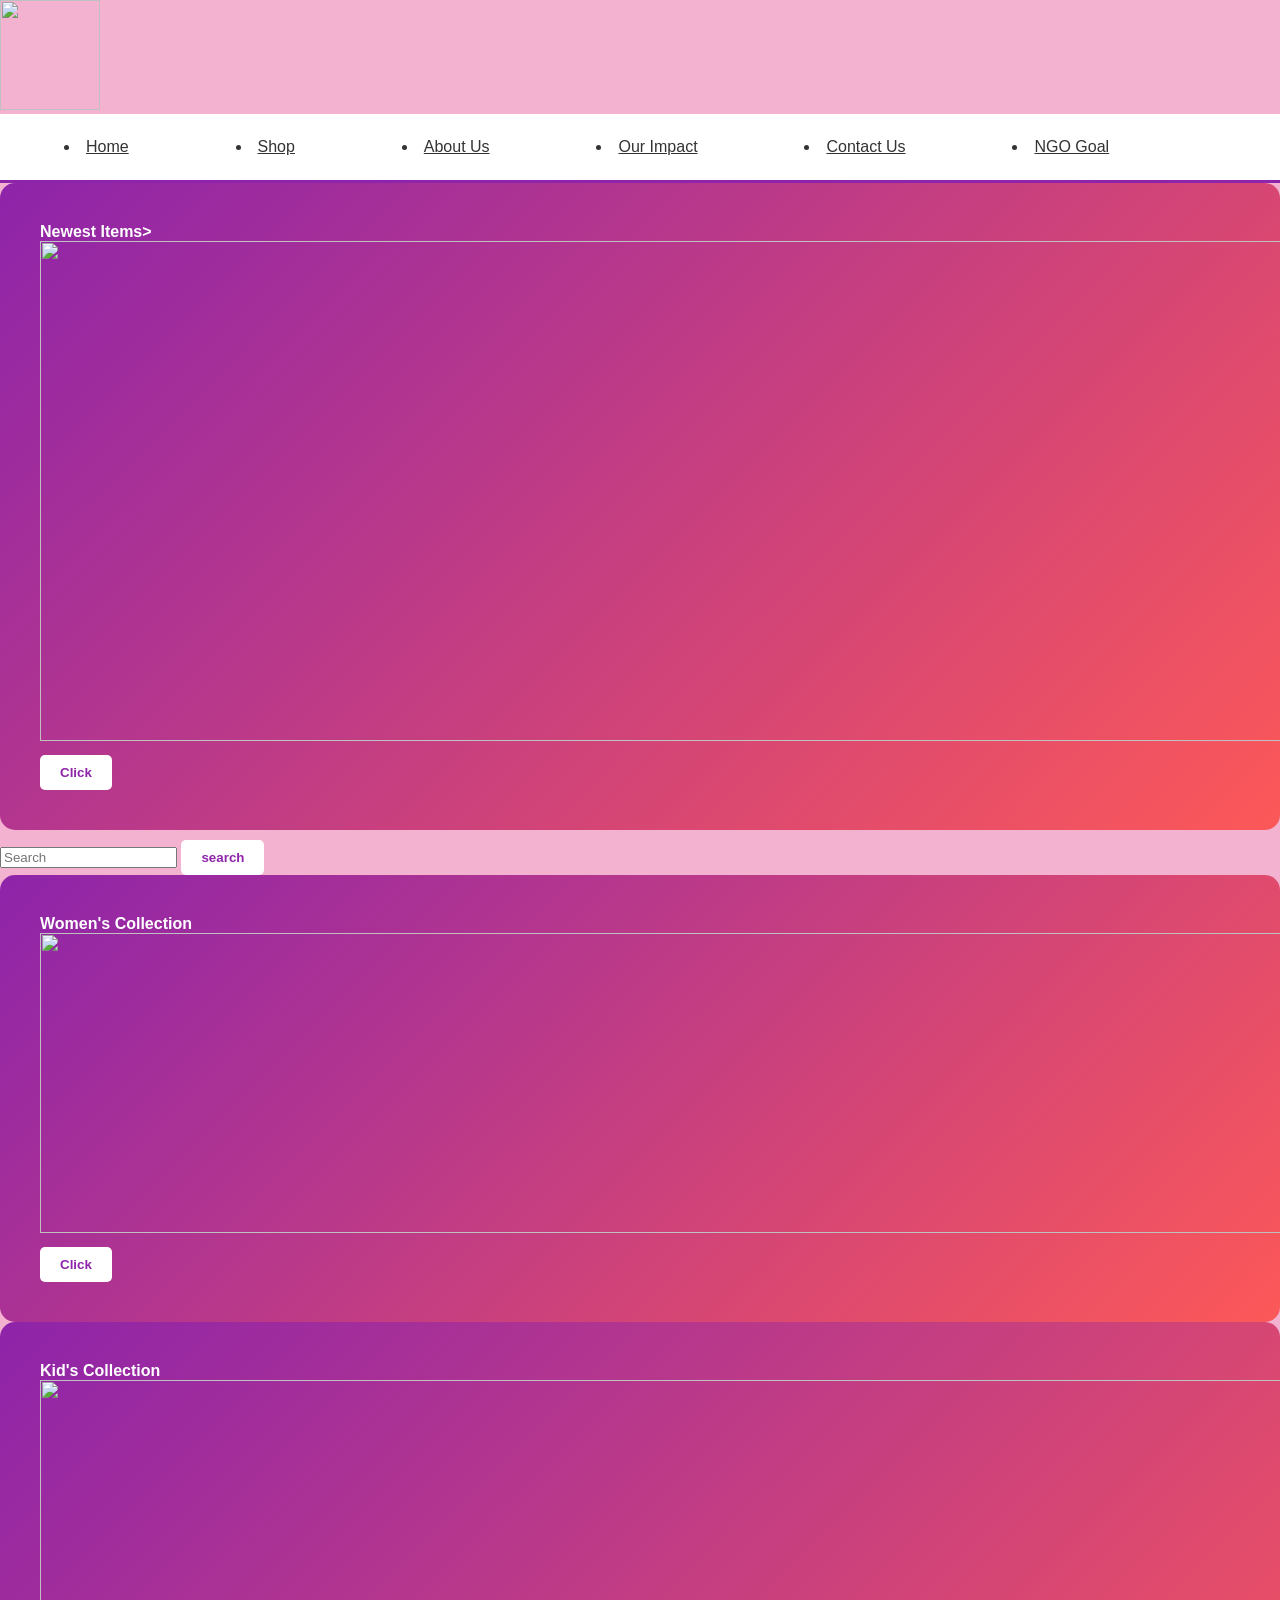
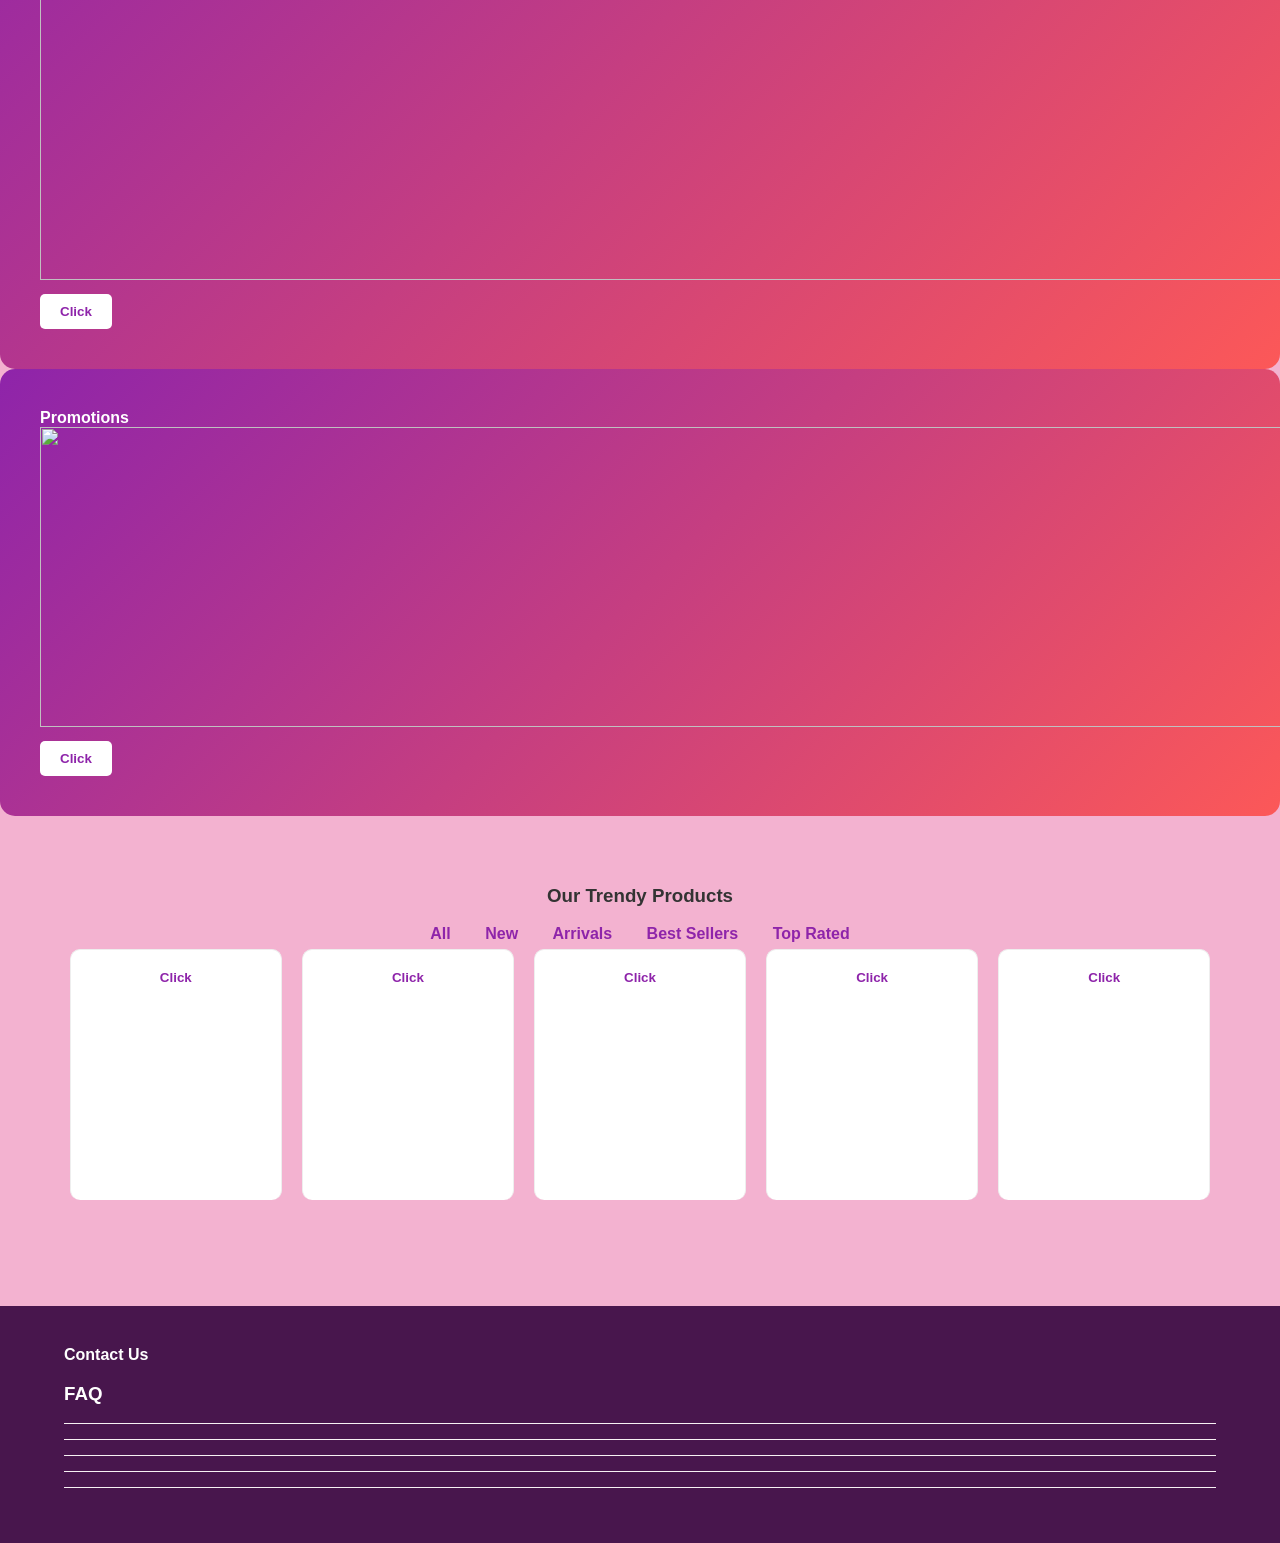
==== index.html @ 66952de3 "Add Moni Cloth Website files" ====
<!DOCTYPE html>
<html lang="en">
<head>
     <meta charset="UTF-8">
     <meta name="viewport" content="width=device-width, initial-scale=1.0">
<title> Home</title>
<link rel="stylesheet" href="style.css">
</head>
<body>
    <header>
        
        <header class="navbar">
            <section class="Logo"><img src="c:\Users\pc\Pictures\Saved Pictures\Moni snap.PNG" width="100" height="110"></section>
            <nav>
              <li><a href="index.html">Home</a></li>  
              <li><a href="Shop.html">Shop</a></li>
              <li><a href="About Us.html">About Us</a></li>
              <li><a href="Our impact.html">Our Impact</a></li>
              <li><a href="Contact Us.html">Contact Us</a></li>
              <li><a href="NGO-Goal.html">NGO Goal</a> </li>
                <section class="nav-right">
                </section>
            </nav>
        </header>
    </header>

    <section class="hero-section"></section>
    <section class="placeholder-box
    main-hero"><b>Newest Items><img src="c:\Users\pc\Pictures\Saved Pictures\ni.PNG" width="1250" height="500">
<button>Click</button></section>

<section class="search-Conatiner".>
    <input type="text"
    placeholder="Search">
    <button>search</button>
</section>

<section class="Collections"></section>
<section class="placeholder-box"><b> Women's Collection <img src="c:\Users\pc\Pictures\Saved Pictures\ws.PNG" width="1250" height="300">
    <button>Click</button>
</section>
<section class="placeholder-box"><b> Kid's Collection <img src="c:\Users\pc\Pictures\Saved Pictures\ai.PNG" width="1250" height="500">
    <button>Click</button>
</section>
<section class="placeholder-box"><b> Promotions<img src="c:\Users\pc\Pictures\Saved Pictures\pr.PNG" width="1250" height="300">
    <button>Click</button>
</section>

<section class="products-section"> 
    <h3>Our Trendy Products</h3>
    <section class="filter-tabs">
        <span> All</span>
        <span>New</span>
        <span>Arrivals</span>
        <span>Best Sellers</span>
        <span>Top Rated</span>
    </section>
    <section class="product-grid">
        <section class="product-card">
             <button>Click</button>
        </section>
        <section class="product-card">
            <button>Click</button>
        </section>
        <section class="product-card">
            <button>Click</button>
        </section>
        <section class="product-card">
            <button>Click</button>
        </section>
        <section class="product-card">
            <button>Click</button>
        </section>
    </section>
</section>
<footer class="footer">
    <section class="Contact Us">Contact Us</section>
    <H3>FAQ</H3>
    <section class="faq-line"></section>
    <section class="faq-line"></section>
    <section class="faq-line"></section>
    <section class="faq-line"></section>
    <section class="faq-line"></section>
</footer>
</body>
</html>
---- style.css ----
:root{
--primary: #8e24aa;
--secondary: #fc5858;
--background-light: #f3b2d0;
--white: #ffffff;
--text: #333;
}
Body {
    font-family: 'Inter', sans-serif;
    background-color: var(--background-light);
    color: var(--text);
    margin: 0;
}
nav {
display: flex;
justify-content: space-between;
align-items: center;
padding: 1.5rem 5%;
background: var(--white);
border-bottom: 3px solid var(--primary);
}
nav a{
    text-decoration: 900;
    color: var(--text);
    margin-left: 500;
    transition: color 0.3;
}
nav a:hover {
    color: var(--primary);
}
.placeholder-box {
background: linear-gradient( 135deg, var(--primary), var(--secondary));
color: white;
padding: 40px;
border-radius: 15px;
display: flex;
flex-direction: center;
min-height: 200px;
}
.search-container {
    display: flex;
    justify-content: center;
    margin: 30px 0;
}
.seacrh-container button {
    padding: 12px;
    border: 2px solid var(--primary);
}
.search-containerinput {
    width: 300px;
    border-radius: 25px 0 0 25px;
    outline: none;
}
.search-container button {
    background: var(--primary);
    color: var(--white);
    border-left: none;
    border-radius: 0 25px 25px 0;
    cursor: pointer;
}
.collections, .product-grid {
    display: grid;
    gap: 20px;
    padding: 0.5%;
}
.collections {
    grid-template-columns: repeat(auto-fill, minmax(200px, 1fr));
}
.product-grid {
    grid-template-columns: repeat(auto-fill, minmax(200px, 1fr));
}
.product-card {
    height:250px;
    background: var(--white);
    border:1px solid #eee;
    border-bottom: 14px xolid var(--seconadry);
    border-radius: 10px;
}
.products-section {
    padding: 50px 5%;
    text-align: center;
}
.filter-tabs span {
    margin:0 15px;
    cursor:pointer;
    font-weight:bold;
    color: var(--primary);
}
button {
    margin-top:10px;
    padding:10px 20px;
    background:var(--white);
    color:var(--primary);
    border:none;
    border-radius:5px;
    font-weight:bold;
    cursor:pointer;
}
button:hover {
    transform: scale(1.05);
}
footer {
    background: #48164d;
    color:var(--white);
    padding: 40px 5%;
    margin-top: 50px;
}
.faq-line {
height: 1px;
background:rgba(252, 247, 248, 0.973);
margin: 15px 0;
}
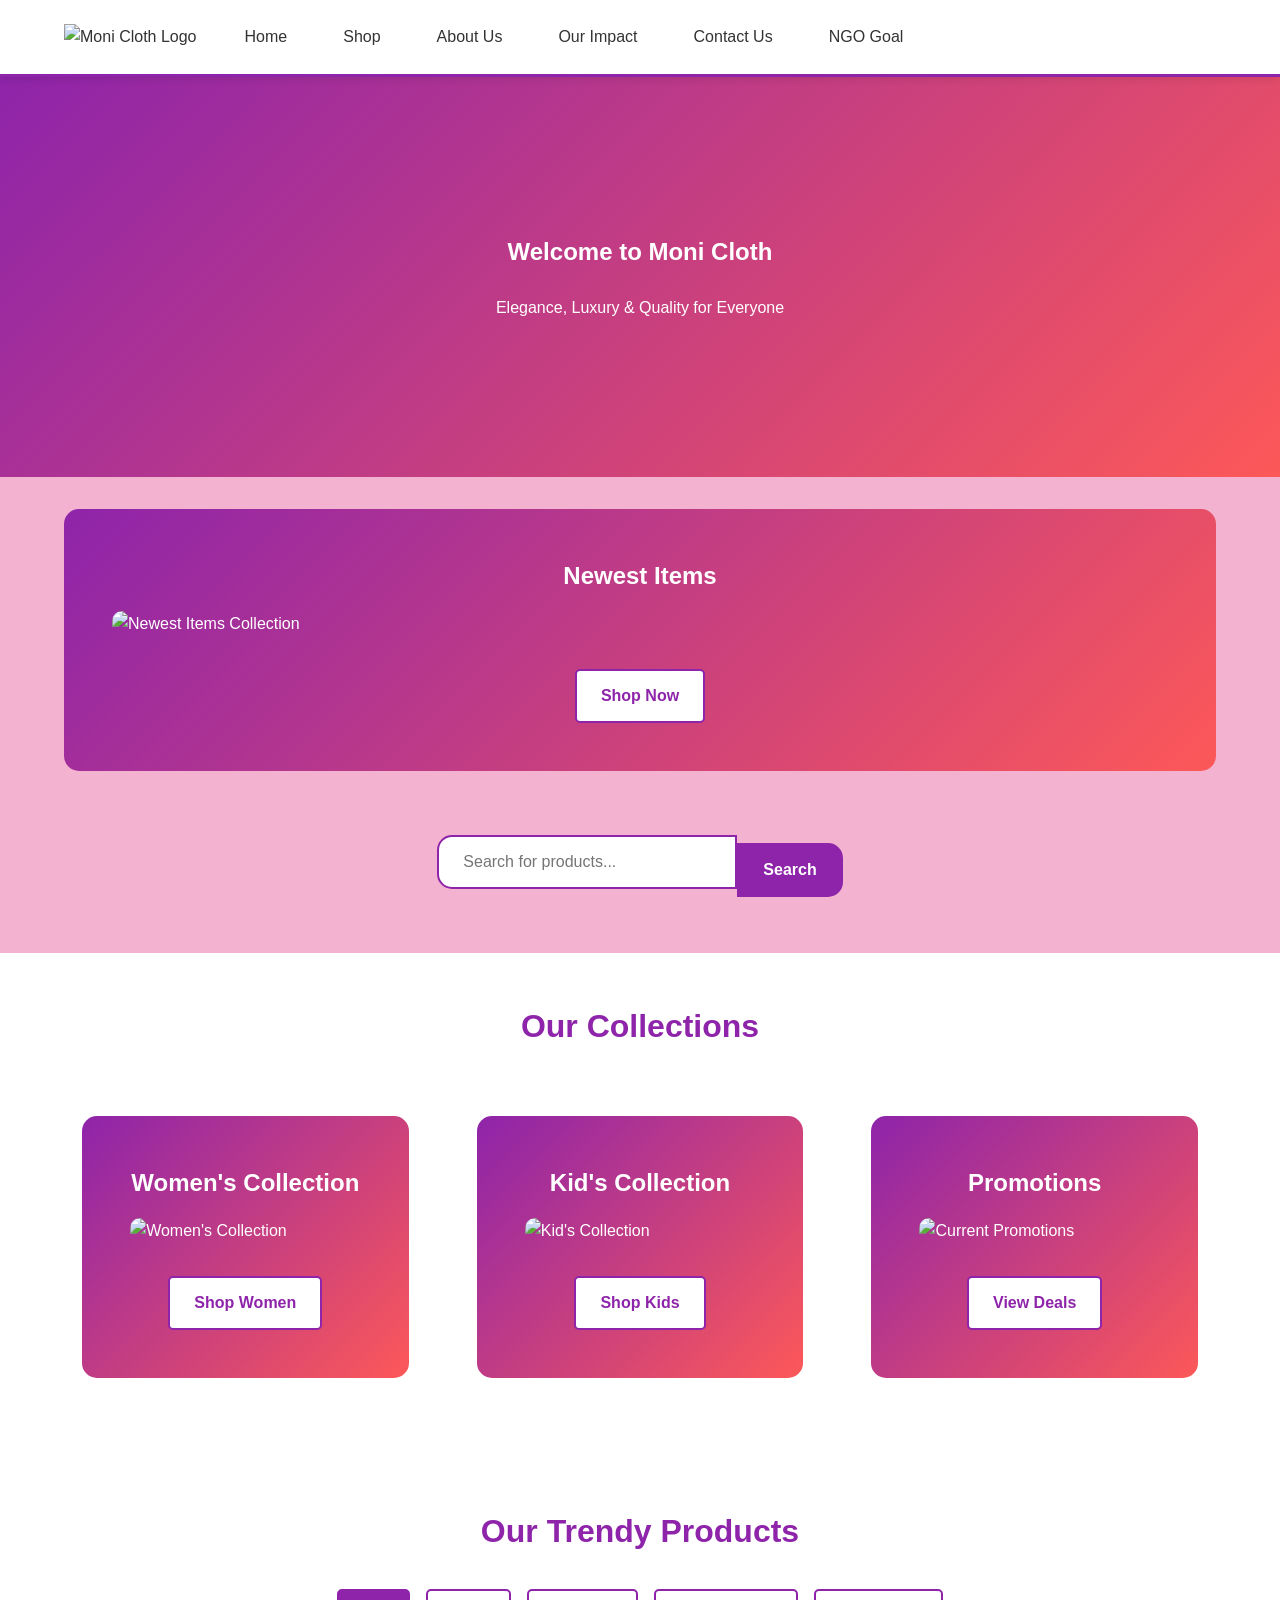
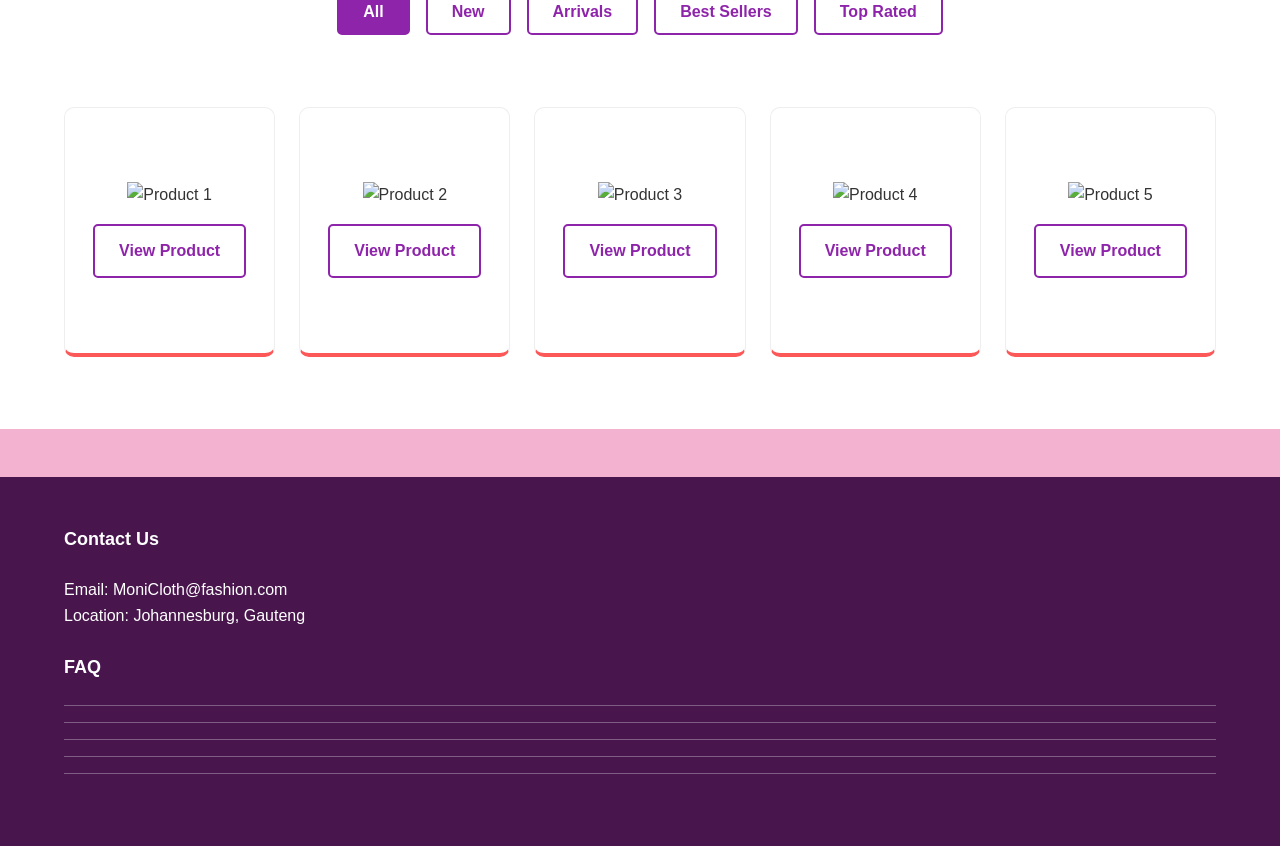
==== commit de36a935: "Flatten project structure" ====
--- a/index.html
+++ b/index.html
@@ -1,86 +1,124 @@
 <!DOCTYPE html>
 <html lang="en">
 <head>
-     <meta charset="UTF-8">
-     <meta name="viewport" content="width=device-width, initial-scale=1.0">
-<title> Home</title>
-<link rel="stylesheet" href="style.css">
+  <meta charset="UTF-8">
+  <meta name="viewport" content="width=device-width, initial-scale=1.0">
+  <title>Moni Cloth - Home</title>
+  <link rel="stylesheet" href="style.css">
 </head>
 <body>
-    <header>
-        
-        <header class="navbar">
-            <section class="Logo"><img src="c:\Users\pc\Pictures\Saved Pictures\Moni snap.PNG" width="100" height="110"></section>
-            <nav>
-              <li><a href="index.html">Home</a></li>  
-              <li><a href="Shop.html">Shop</a></li>
-              <li><a href="About Us.html">About Us</a></li>
-              <li><a href="Our impact.html">Our Impact</a></li>
-              <li><a href="Contact Us.html">Contact Us</a></li>
-              <li><a href="NGO-Goal.html">NGO Goal</a> </li>
-                <section class="nav-right">
-                </section>
-            </nav>
-        </header>
-    </header>
+  <!-- ========== HEADER & NAVIGATION ========== -->
+  <header>
+    <div class="navbar">
+      <div class="logo">
+        <img src="Moni snap.png" alt="Moni Cloth Logo">
+      </div>
+      <nav>
+        <li><a href="index.html">Home</a></li>
+        <li><a href="Shop.html">Shop</a></li>
+        <li><a href="About us.html">About Us</a></li>
+        <li><a href="Our impact.html">Our Impact</a></li>
+        <li><a href="Contact Us.html">Contact Us</a></li>
+        <li><a href="NGO-Goal.html">NGO Goal</a></li>
+      </nav>
+      <div class="nav-right"></div>
+    </div>
+  </header>
 
-    <section class="hero-section"></section>
-    <section class="placeholder-box
-    main-hero"><b>Newest Items><img src="c:\Users\pc\Pictures\Saved Pictures\ni.PNG" width="1250" height="500">
-<button>Click</button></section>
+  <!-- ========== HERO SECTION ========== -->
+  <section class="hero-section">
+    <div class="main-hero">
+      <h1>Welcome to Moni Cloth</h1>
+      <p>Elegance, Luxury & Quality for Everyone</p>
+    </div>
+  </section>
 
-<section class="search-Conatiner".>
-    <input type="text"
-    placeholder="Search">
-    <button>search</button>
-</section>
+  <!-- ========== NEWEST ITEMS ========== -->
+  <section class="placeholder-box">
+    <b>Newest Items</b>
+    <img src="New items.png" alt="Newest Items Collection" width="100%" height="auto">
+    <button>Shop Now</button>
+  </section>
 
-<section class="Collections"></section>
-<section class="placeholder-box"><b> Women's Collection <img src="c:\Users\pc\Pictures\Saved Pictures\ws.PNG" width="1250" height="300">
-    <button>Click</button>
-</section>
-<section class="placeholder-box"><b> Kid's Collection <img src="c:\Users\pc\Pictures\Saved Pictures\ai.PNG" width="1250" height="500">
-    <button>Click</button>
-</section>
-<section class="placeholder-box"><b> Promotions<img src="c:\Users\pc\Pictures\Saved Pictures\pr.PNG" width="1250" height="300">
-    <button>Click</button>
-</section>
+  <!-- ========== SEARCH CONTAINER ========== -->
+  <section class="search-container">
+    <input type="text" placeholder="Search for products...">
+    <button type="button">Search</button>
+  </section>
 
-<section class="products-section"> 
+  <!-- ========== COLLECTIONS ========== -->
+  <section class="collections-section">
+    <h2>Our Collections</h2>
+    <div class="collections">
+      <section class="placeholder-box">
+        <b>Women's Collection</b>
+        <img src="Women's-section.png" alt="Women's Collection" width="100%" height="auto">
+        <button>Shop Women</button>
+      </section>
+      <section class="placeholder-box">
+        <b>Kid's Collection</b>
+        <img src="Kid's section.png" alt="Kid's Collection" width="100%" height="auto">
+        <button>Shop Kids</button>
+      </section>
+      <section class="placeholder-box">
+        <b>Promotions</b>
+        <img src="Promotion.png" alt="Current Promotions" width="100%" height="auto">
+        <button>View Deals</button>
+      </section>
+    </div>
+  </section>
+
+  <!-- ========== PRODUCTS SECTION ========== -->
+  <section class="products-section">
     <h3>Our Trendy Products</h3>
     <section class="filter-tabs">
-        <span> All</span>
-        <span>New</span>
-        <span>Arrivals</span>
-        <span>Best Sellers</span>
-        <span>Top Rated</span>
+      <span class="active">All</span>
+      <span>New</span>
+      <span>Arrivals</span>
+      <span>Best Sellers</span>
+      <span>Top Rated</span>
     </section>
     <section class="product-grid">
-        <section class="product-card">
-             <button>Click</button>
-        </section>
-        <section class="product-card">
-            <button>Click</button>
-        </section>
-        <section class="product-card">
-            <button>Click</button>
-        </section>
-        <section class="product-card">
-            <button>Click</button>
-        </section>
-        <section class="product-card">
-            <button>Click</button>
-        </section>
+      <section class="product-card">
+        <img src="images/product-1.png" alt="Product 1">
+        <button>View Product</button>
+      </section>
+      <section class="product-card">
+        <img src="images/product-2.png" alt="Product 2">
+        <button>View Product</button>
+      </section>
+      <section class="product-card">
+        <img src="images/product-3.png" alt="Product 3">
+        <button>View Product</button>
+      </section>
+      <section class="product-card">
+        <img src="images/product-4.png" alt="Product 4">
+        <button>View Product</button>
+      </section>
+      <section class="product-card">
+        <img src="images/product-5.png" alt="Product 5">
+        <button>View Product</button>
+      </section>
     </section>
-</section>
-<footer class="footer">
-    <section class="Contact Us">Contact Us</section>
-    <H3>FAQ</H3>
-    <section class="faq-line"></section>
-    <section class="faq-line"></section>
-    <section class="faq-line"></section>
-    <section class="faq-line"></section>
-    <section class="faq-line"></section>
-</footer>
+  </section>
+
+  <!-- ========== FOOTER ========== -->
+  <footer>
+    <section>
+      <h3>Contact Us</h3>
+      <p>Email: MoniCloth@fashion.com</p>
+      <p>Location: Johannesburg, Gauteng</p>
+    </section>
+    <section>
+      <h3>FAQ</h3>
+      <div class="faq-line"></div>
+      <div class="faq-line"></div>
+      <div class="faq-line"></div>
+      <div class="faq-line"></div>
+      <div class="faq-line"></div>
+    </section>
+  </footer>
+
+  <script src="JavaScript.js"></script>
 </body>
 </html>
--- a/style.css
+++ b/style.css
@@ -1,113 +1,843 @@
-:root{
---primary: #8e24aa;
---secondary: #fc5858;
---background-light: #f3b2d0;
---white: #ffffff;
---text: #333;
-}
-Body {
-    font-family: 'Inter', sans-serif;
-    background-color: var(--background-light);
-    color: var(--text);
-    margin: 0;
-}
+/* ==========================================
+   MONI CLOTH - CSS STYLESHEET
+   Part 2: CSS Styling & Responsive Design
+   ========================================== */
+
+/* ==========================================
+   1. CSS RESET & ROOT VARIABLES
+   ========================================== */
+
+* {
+  margin: 0;
+  padding: 0;
+  box-sizing: border-box;
+}
+
+:root {
+  --primary: #8e24aa;
+  --secondary: #fc5858;
+  --background-light: #f3b2d0;
+  --white: #ffffff;
+  --text: #333333;
+  --text-light: #666666;
+  --border: #eeeeee;
+  --footer-bg: #48164d;
+  
+  /* Typography Scale */
+  --font-size-xs: 0.75rem;
+  --font-size-sm: 0.875rem;
+  --font-size-base: 1rem;
+  --font-size-lg: 1.125rem;
+  --font-size-xl: 1.5rem;
+  --font-size-2xl: 2rem;
+  --font-size-3xl: 2.5rem;
+  
+  /* Spacing Scale */
+  --spacing-xs: 0.25rem;
+  --spacing-sm: 0.5rem;
+  --spacing-md: 1rem;
+  --spacing-lg: 1.5rem;
+  --spacing-xl: 2rem;
+  --spacing-2xl: 3rem;
+  
+  /* Border Radius */
+  --border-radius-sm: 5px;
+  --border-radius-md: 10px;
+  --border-radius-lg: 15px;
+  
+  /* Transitions */
+  --transition-fast: 0.2s ease;
+  --transition-base: 0.3s ease;
+  --transition-slow: 0.5s ease;
+}
+
+/* ==========================================
+   2. BASE STYLES
+   ========================================== */
+
+html {
+  scroll-behavior: smooth;
+}
+
+body {
+  font-family: 'Inter', 'Segoe UI', Tahoma, Geneva, Verdana, sans-serif;
+  background-color: var(--background-light);
+  color: var(--text);
+  line-height: 1.6;
+  font-size: var(--font-size-base);
+}
+
+/* ==========================================
+   3. HEADER & NAVIGATION
+   ========================================== */
+
+header {
+  width: 100%;
+  background-color: var(--white);
+  box-shadow: 0 2px 8px rgba(0, 0, 0, 0.1);
+  position: sticky;
+  top: 0;
+  z-index: 100;
+}
+
+.navbar {
+  display: flex;
+  justify-content: space-between;
+  align-items: center;
+  padding: var(--spacing-lg) 5%;
+  background-color: var(--white);
+  border-bottom: 3px solid var(--primary);
+}
+
+.logo {
+  flex-shrink: 0;
+}
+
+.logo img {
+  width: 100px;
+  height: 110px;
+  object-fit: contain;
+}
+
 nav {
-display: flex;
-justify-content: space-between;
-align-items: center;
-padding: 1.5rem 5%;
-background: var(--white);
-border-bottom: 3px solid var(--primary);
-}
-nav a{
-    text-decoration: 900;
-    color: var(--text);
-    margin-left: 500;
-    transition: color 0.3;
-}
-nav a:hover {
-    color: var(--primary);
-}
+  display: flex;
+  justify-content: flex-start;
+  align-items: center;
+  gap: var(--spacing-lg);
+  flex: 1;
+  margin-left: var(--spacing-xl);
+  list-style: none;
+}
+
+nav li {
+  list-style: none;
+}
+
+nav a {
+  text-decoration: none;
+  color: var(--text);
+  font-weight: 500;
+  font-size: var(--font-size-base);
+  transition: color var(--transition-base);
+  padding: var(--spacing-sm) var(--spacing-md);
+  border-radius: var(--border-radius-sm);
+}
+
+nav a:hover,
+nav a:focus {
+  color: var(--primary);
+  background-color: rgba(142, 36, 170, 0.05);
+  outline: none;
+}
+
+.nav-right {
+  margin-left: auto;
+}
+
+/* ==========================================
+   4. HERO SECTION
+   ========================================== */
+
+.hero-section {
+  width: 100%;
+  min-height: 400px;
+  background: linear-gradient(135deg, var(--primary), var(--secondary));
+  display: flex;
+  align-items: center;
+  justify-content: center;
+  color: var(--white);
+  text-align: center;
+  padding: var(--spacing-2xl) 5%;
+}
+
+.main-hero {
+  display: flex;
+  flex-direction: column;
+  align-items: center;
+  gap: var(--spacing-lg);
+  width: 100%;
+}
+
 .placeholder-box {
-background: linear-gradient( 135deg, var(--primary), var(--secondary));
-color: white;
-padding: 40px;
-border-radius: 15px;
-display: flex;
-flex-direction: center;
-min-height: 200px;
-}
+  background: linear-gradient(135deg, var(--primary), var(--secondary));
+  color: var(--white);
+  padding: var(--spacing-2xl);
+  border-radius: var(--border-radius-lg);
+  display: flex;
+  flex-direction: column;
+  align-items: center;
+  gap: var(--spacing-md);
+  margin: var(--spacing-xl) 5%;
+  min-height: 200px;
+  justify-content: center;
+}
+
+.placeholder-box img {
+  max-width: 100%;
+  height: auto;
+  border-radius: var(--border-radius-md);
+}
+
+.placeholder-box b {
+  font-size: var(--font-size-xl);
+  font-weight: 600;
+}
+
+/* ==========================================
+   5. SEARCH CONTAINER
+   ========================================== */
+
 .search-container {
-    display: flex;
-    justify-content: center;
-    margin: 30px 0;
-}
-.seacrh-container button {
-    padding: 12px;
-    border: 2px solid var(--primary);
-}
-.search-containerinput {
-    width: 300px;
-    border-radius: 25px 0 0 25px;
-    outline: none;
-}
+  display: flex;
+  justify-content: center;
+  align-items: center;
+  gap: 0;
+  margin: var(--spacing-xl) 5%;
+  padding: var(--spacing-lg) 5%;
+}
+
+.search-container input {
+  width: 300px;
+  padding: var(--spacing-md) var(--spacing-lg);
+  border: 2px solid var(--primary);
+  border-radius: var(--border-radius-lg) 0 0 var(--border-radius-lg);
+  font-size: var(--font-size-base);
+  outline: none;
+  transition: border-color var(--transition-base);
+}
+
+.search-container input:focus {
+  border-color: var(--secondary);
+  box-shadow: 0 0 0 3px rgba(252, 88, 88, 0.1);
+}
+
 .search-container button {
-    background: var(--primary);
-    color: var(--white);
-    border-left: none;
-    border-radius: 0 25px 25px 0;
-    cursor: pointer;
-}
-.collections, .product-grid {
-    display: grid;
-    gap: 20px;
-    padding: 0.5%;
-}
+  padding: var(--spacing-md) var(--spacing-lg);
+  background-color: var(--primary);
+  color: var(--white);
+  border: 2px solid var(--primary);
+  border-radius: 0 var(--border-radius-lg) var(--border-radius-lg) 0;
+  font-weight: 600;
+  cursor: pointer;
+  transition: all var(--transition-base);
+}
+
+.search-container button:hover,
+.search-container button:focus {
+  background-color: var(--secondary);
+  border-color: var(--secondary);
+  outline: none;
+}
+
+/* ==========================================
+   6. COLLECTIONS SECTION
+   ========================================== */
+
+.collections-section {
+  padding: var(--spacing-2xl) 5%;
+  background-color: var(--white);
+}
+
+.collections-section h2 {
+  text-align: center;
+  font-size: var(--font-size-2xl);
+  margin-bottom: var(--spacing-xl);
+  color: var(--primary);
+}
+
 .collections {
-    grid-template-columns: repeat(auto-fill, minmax(200px, 1fr));
-}
+  display: grid;
+  grid-template-columns: repeat(auto-fit, minmax(300px, 1fr));
+  gap: var(--spacing-xl);
+}
+
+/* ==========================================
+   7. PRODUCTS SECTION
+   ========================================== */
+
+.products-section {
+  padding: var(--spacing-2xl) 5%;
+  text-align: center;
+  background-color: var(--white);
+}
+
+.products-section h3 {
+  font-size: var(--font-size-2xl);
+  color: var(--primary);
+  margin-bottom: var(--spacing-xl);
+}
+
+.filter-tabs {
+  display: flex;
+  justify-content: center;
+  align-items: center;
+  gap: var(--spacing-md);
+  margin-bottom: var(--spacing-2xl);
+  flex-wrap: wrap;
+}
+
+.filter-tabs span {
+  padding: var(--spacing-sm) var(--spacing-lg);
+  cursor: pointer;
+  font-weight: 600;
+  color: var(--primary);
+  border: 2px solid var(--primary);
+  border-radius: var(--border-radius-sm);
+  transition: all var(--transition-base);
+  background-color: transparent;
+}
+
+.filter-tabs span:hover,
+.filter-tabs span.active {
+  background-color: var(--primary);
+  color: var(--white);
+}
+
 .product-grid {
-    grid-template-columns: repeat(auto-fill, minmax(200px, 1fr));
-}
+  display: grid;
+  grid-template-columns: repeat(auto-fill, minmax(200px, 1fr));
+  gap: var(--spacing-lg);
+  padding: var(--spacing-lg) 0;
+}
+
 .product-card {
-    height:250px;
-    background: var(--white);
-    border:1px solid #eee;
-    border-bottom: 14px xolid var(--seconadry);
-    border-radius: 10px;
-}
-.products-section {
-    padding: 50px 5%;
+  height: 250px;
+  background-color: var(--white);
+  border: 1px solid var(--border);
+  border-bottom: 4px solid var(--secondary);
+  border-radius: var(--border-radius-md);
+  display: flex;
+  flex-direction: column;
+  align-items: center;
+  justify-content: center;
+  transition: all var(--transition-base);
+  cursor: pointer;
+}
+
+.product-card:hover {
+  box-shadow: 0 8px 16px rgba(0, 0, 0, 0.1);
+  transform: translateY(-4px);
+  border-bottom-color: var(--primary);
+}
+
+/* ==========================================
+   8. BUTTONS
+   ========================================== */
+
+button {
+  margin-top: var(--spacing-md);
+  padding: var(--spacing-md) var(--spacing-lg);
+  background-color: var(--white);
+  color: var(--primary);
+  border: 2px solid var(--primary);
+  border-radius: var(--border-radius-sm);
+  font-weight: 600;
+  font-size: var(--font-size-base);
+  cursor: pointer;
+  transition: all var(--transition-base);
+}
+
+button:hover,
+button:focus {
+  background-color: var(--primary);
+  color: var(--white);
+  transform: scale(1.05);
+  outline: none;
+}
+
+button:active {
+  transform: scale(0.98);
+}
+
+.btn-primary {
+  background-color: var(--primary);
+  color: var(--white);
+  border: 2px solid var(--primary);
+}
+
+.btn-primary:hover,
+.btn-primary:focus {
+  background-color: var(--secondary);
+  border-color: var(--secondary);
+}
+
+.shop-btn {
+  background-color: var(--secondary);
+  color: var(--white);
+  border: 2px solid var(--secondary);
+  width: 100%;
+  margin-top: var(--spacing-lg);
+}
+
+.shop-btn:hover,
+.shop-btn:focus {
+  background-color: var(--primary);
+  border-color: var(--primary);
+}
+
+/* ==========================================
+   9. FORM STYLES
+   ========================================== */
+
+.form-section {
+  background-color: var(--white);
+  padding: var(--spacing-2xl);
+  border-radius: var(--border-radius-lg);
+  max-width: 500px;
+  margin: var(--spacing-2xl) auto;
+}
+
+.form-section h1 {
+  font-size: var(--font-size-2xl);
+  color: var(--primary);
+  margin-bottom: var(--spacing-lg);
+}
+
+.form-section form {
+  display: flex;
+  flex-direction: column;
+  gap: var(--spacing-md);
+}
+
+.form-section input,
+.form-section textarea {
+  padding: var(--spacing-md);
+  border: 2px solid var(--border);
+  border-radius: var(--border-radius-sm);
+  font-family: inherit;
+  font-size: var(--font-size-base);
+  transition: border-color var(--transition-base);
+}
+
+.form-section input:focus,
+.form-section textarea:focus {
+  outline: none;
+  border-color: var(--primary);
+  box-shadow: 0 0 0 3px rgba(142, 36, 170, 0.1);
+}
+
+.form-section textarea {
+  min-height: 120px;
+  resize: vertical;
+}
+
+.form-section button {
+  width: 100%;
+}
+
+.info-sidebar {
+  margin-top: var(--spacing-2xl);
+  padding-top: var(--spacing-2xl);
+  border-top: 2px solid var(--border);
+}
+
+.info-group {
+  margin-bottom: var(--spacing-lg);
+  text-align: left;
+}
+
+.info-group h3 {
+  font-size: var(--font-size-lg);
+  color: var(--primary);
+  margin-bottom: var(--spacing-sm);
+}
+
+.info-group p {
+  color: var(--text-light);
+  font-size: var(--font-size-base);
+}
+
+/* ==========================================
+   10. FOOTER
+   ========================================== */
+
+footer {
+  background-color: var(--footer-bg);
+  color: var(--white);
+  padding: var(--spacing-2xl) 5%;
+  margin-top: var(--spacing-2xl);
+}
+
+footer h3 {
+  font-size: var(--font-size-lg);
+  margin-bottom: var(--spacing-lg);
+}
+
+footer section {
+  margin-bottom: var(--spacing-lg);
+}
+
+.faq-line {
+  height: 1px;
+  background-color: rgba(255, 255, 255, 0.3);
+  margin: var(--spacing-md) 0;
+}
+
+/* ==========================================
+   11. HERO CONTENT (ABOUT PAGE)
+   ========================================== */
+
+.hero-content {
+  text-align: center;
+  padding: var(--spacing-2xl) 5%;
+  background-color: var(--white);
+}
+
+.hero-content h1 {
+  font-size: var(--font-size-3xl);
+  color: var(--primary);
+  margin-bottom: var(--spacing-lg);
+}
+
+.hero-content h4 {
+  font-size: var(--font-size-xl);
+  color: var(--secondary);
+  margin: var(--spacing-lg) 0;
+  text-decoration: underline;
+}
+
+.hero-content p {
+  font-size: var(--font-size-base);
+  color: var(--text-light);
+  line-height: 1.8;
+  max-width: 800px;
+  margin: var(--spacing-lg) auto;
+}
+
+/* ==========================================
+   12. IMPACT SECTION
+   ========================================== */
+
+.container {
+  padding: var(--spacing-2xl) 5%;
+  background-color: var(--white);
+}
+
+.container h2 {
+  text-align: center;
+  font-size: var(--font-size-2xl);
+  color: var(--primary);
+  margin-bottom: var(--spacing-2xl);
+  line-height: 1.6;
+}
+
+.impact-grid {
+  display: grid;
+  grid-template-columns: repeat(auto-fit, minmax(250px, 1fr));
+  gap: var(--spacing-xl);
+  margin-top: var(--spacing-2xl);
+}
+
+.stat-card {
+  background-color: var(--white);
+  border: 2px solid var(--border);
+  border-radius: var(--border-radius-md);
+  padding: var(--spacing-xl);
+  text-align: center;
+  transition: all var(--transition-base);
+}
+
+.stat-card:hover {
+  box-shadow: 0 8px 16px rgba(0, 0, 0, 0.1);
+  transform: translateY(-4px);
+  border-color: var(--primary);
+}
+
+.stat-card .icon {
+  margin-bottom: var(--spacing-lg);
+}
+
+.stat-card .icon img {
+  width: 100px;
+  height: 100px;
+  object-fit: contain;
+}
+
+.stat-card p {
+  color: var(--text-light);
+  font-size: var(--font-size-base);
+  line-height: 1.8;
+}
+
+/* ==========================================
+   13. RESPONSIVE DESIGN - TABLET
+   ========================================== */
+
+@media (max-width: 768px) {
+  :root {
+    --font-size-base: 0.95rem;
+    --font-size-xl: 1.25rem;
+    --font-size-2xl: 1.75rem;
+    --spacing-lg: 1.25rem;
+    --spacing-xl: 1.5rem;
+  }
+
+  .navbar {
+    flex-wrap: wrap;
+    padding: var(--spacing-md) 3%;
+    gap: var(--spacing-md);
+  }
+
+  .logo img {
+    width: 80px;
+    height: 88px;
+  }
+
+  nav {
+    margin-left: var(--spacing-md);
+    gap: var(--spacing-md);
+    flex-basis: 100%;
+    order: 3;
+  }
+
+  nav a {
+    font-size: var(--font-size-sm);
+    padding: var(--spacing-sm) var(--spacing-md);
+  }
+
+  .placeholder-box {
+    margin: var(--spacing-lg) 3%;
+    padding: var(--spacing-xl);
+  }
+
+  .placeholder-box img {
+    max-width: 100%;
+    height: auto;
+  }
+
+  .search-container {
+    flex-direction: column;
+    margin: var(--spacing-lg) 3%;
+    gap: var(--spacing-md);
+  }
+
+  .search-container input {
+    width: 100%;
+    border-radius: var(--border-radius-lg);
+  }
+
+  .search-container button {
+    width: 100%;
+    border-radius: var(--border-radius-lg);
+  }
+
+  .product-grid {
+    grid-template-columns: repeat(auto-fill, minmax(150px, 1fr));
+    gap: var(--spacing-md);
+  }
+
+  .product-card {
+    height: 200px;
+  }
+
+  .filter-tabs {
+    gap: var(--spacing-sm);
+  }
+
+  .filter-tabs span {
+    padding: var(--spacing-sm) var(--spacing-md);
+    font-size: var(--font-size-sm);
+  }
+
+  .impact-grid {
+    grid-template-columns: 1fr;
+  }
+
+  .form-section {
+    margin: var(--spacing-lg) 3%;
+    padding: var(--spacing-xl);
+  }
+
+  .hero-content h1 {
+    font-size: var(--font-size-2xl);
+  }
+
+  .hero-content p {
+    max-width: 100%;
+  }
+}
+
+/* ==========================================
+   14. RESPONSIVE DESIGN - MOBILE
+   ========================================== */
+
+@media (max-width: 480px) {
+  :root {
+    --font-size-base: 0.9rem;
+    --font-size-lg: 1rem;
+    --font-size-xl: 1.125rem;
+    --font-size-2xl: 1.5rem;
+    --spacing-md: 0.75rem;
+    --spacing-lg: 1rem;
+    --spacing-xl: 1.25rem;
+  }
+
+  .navbar {
+    padding: var(--spacing-md) 2%;
+    flex-direction: column;
+    gap: var(--spacing-sm);
+  }
+
+  .logo {
+    width: 100%;
     text-align: center;
-}
-.filter-tabs span {
-    margin:0 15px;
-    cursor:pointer;
-    font-weight:bold;
-    color: var(--primary);
-}
-button {
-    margin-top:10px;
-    padding:10px 20px;
-    background:var(--white);
-    color:var(--primary);
-    border:none;
-    border-radius:5px;
-    font-weight:bold;
-    cursor:pointer;
-}
-button:hover {
-    transform: scale(1.05);
-}
-footer {
-    background: #48164d;
-    color:var(--white);
-    padding: 40px 5%;
-    margin-top: 50px;
-}
-.faq-line {
-height: 1px;
-background:rgba(252, 247, 248, 0.973);
-margin: 15px 0;
-}
-
+  }
+
+  .logo img {
+    width: 70px;
+    height: 77px;
+  }
+
+  nav {
+    flex-direction: column;
+    width: 100%;
+    margin-left: 0;
+    gap: var(--spacing-sm);
+    order: 3;
+  }
+
+  nav a {
+    display: block;
+    text-align: center;
+    font-size: var(--font-size-sm);
+    padding: var(--spacing-sm);
+  }
+
+  .placeholder-box {
+    margin: var(--spacing-md) 2%;
+    padding: var(--spacing-lg);
+    min-height: 150px;
+  }
+
+  .placeholder-box b {
+    font-size: var(--font-size-lg);
+  }
+
+  .placeholder-box img {
+    max-width: 100%;
+    height: auto;
+  }
+
+  .hero-section {
+    min-height: 250px;
+    padding: var(--spacing-lg) 2%;
+  }
+
+  .search-container {
+    margin: var(--spacing-md) 2%;
+    padding: var(--spacing-md) 2%;
+  }
+
+  .search-container input {
+    width: 100%;
+    padding: var(--spacing-sm) var(--spacing-md);
+    border-radius: var(--border-radius-lg);
+  }
+
+  .search-container button {
+    width: 100%;
+    padding: var(--spacing-sm) var(--spacing-md);
+    border-radius: var(--border-radius-lg);
+  }
+
+  .products-section,
+  .collections-section,
+  .container {
+    padding: var(--spacing-lg) 2%;
+  }
+
+  .products-section h3,
+  .container h2 {
+    font-size: var(--font-size-xl);
+  }
+
+  .product-grid {
+    grid-template-columns: repeat(auto-fill, minmax(120px, 1fr));
+    gap: var(--spacing-sm);
+  }
+
+  .product-card {
+    height: 150px;
+  }
+
+  .filter-tabs {
+    gap: var(--spacing-xs);
+  }
+
+  .filter-tabs span {
+    padding: var(--spacing-xs) var(--spacing-sm);
+    font-size: var(--font-size-xs);
+  }
+
+  .form-section {
+    margin: var(--spacing-md) 2%;
+    padding: var(--spacing-lg);
+  }
+
+  .form-section h1 {
+    font-size: var(--font-size-xl);
+  }
+
+  .hero-content h1 {
+    font-size: var(--font-size-xl);
+  }
+
+  .hero-content h4 {
+    font-size: var(--font-size-base);
+  }
+
+  .hero-content p {
+    font-size: var(--font-size-sm);
+  }
+
+  .impact-grid {
+    grid-template-columns: 1fr;
+  }
+
+  .stat-card {
+    padding: var(--spacing-lg);
+  }
+
+  .stat-card .icon img {
+    width: 80px;
+    height: 80px;
+  }
+
+  footer {
+    padding: var(--spacing-lg) 2%;
+  }
+
+  .container h2 {
+    font-size: var(--font-size-lg);
+    margin-bottom: var(--spacing-lg);
+  }
+}
+
+/* ==========================================
+   15. UTILITY CLASSES
+   ========================================== */
+
+.text-center {
+  text-align: center;
+}
+
+.text-left {
+  text-align: left;
+}
+
+.text-right {
+  text-align: right;
+}
+
+.mt-lg {
+  margin-top: var(--spacing-lg);
+}
+
+.mb-lg {
+  margin-bottom: var(--spacing-lg);
+}
+
+.px-lg {
+  padding-left: var(--spacing-lg);
+  padding-right: var(--spacing-lg);
+}
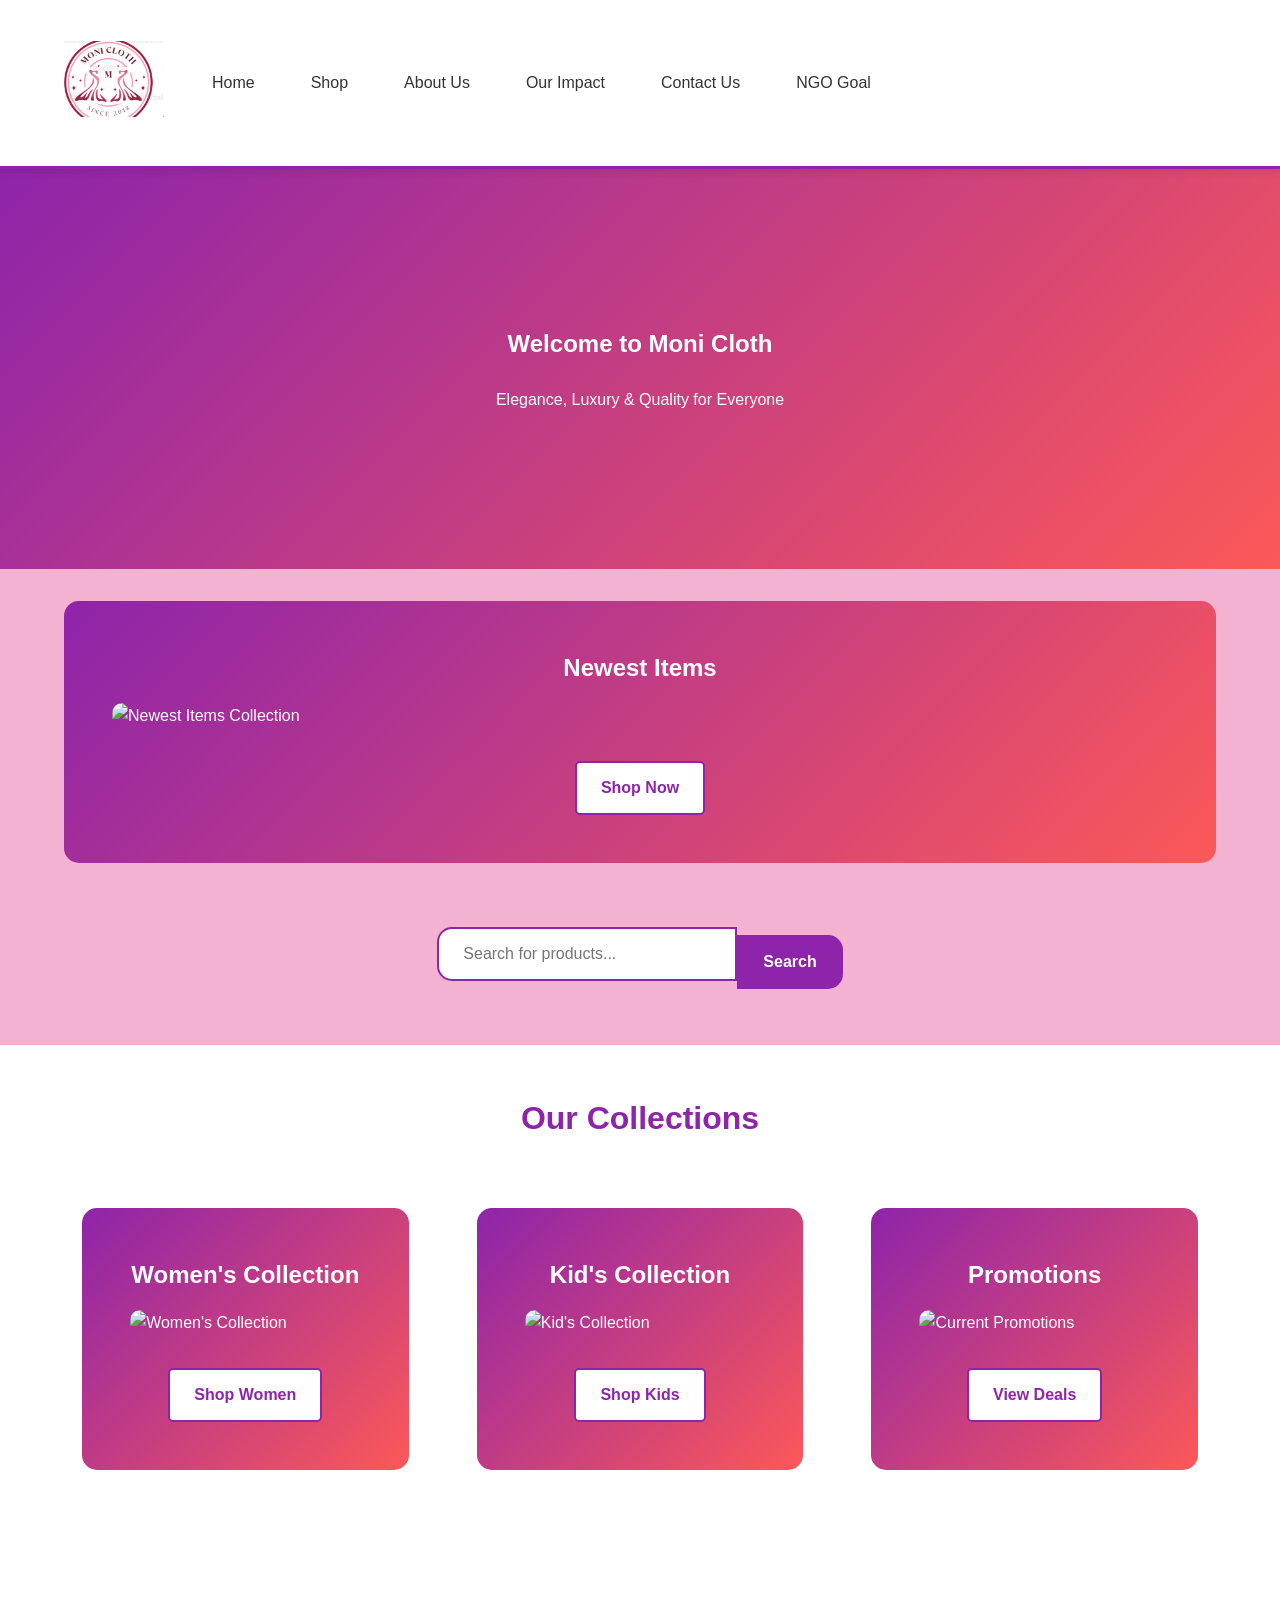
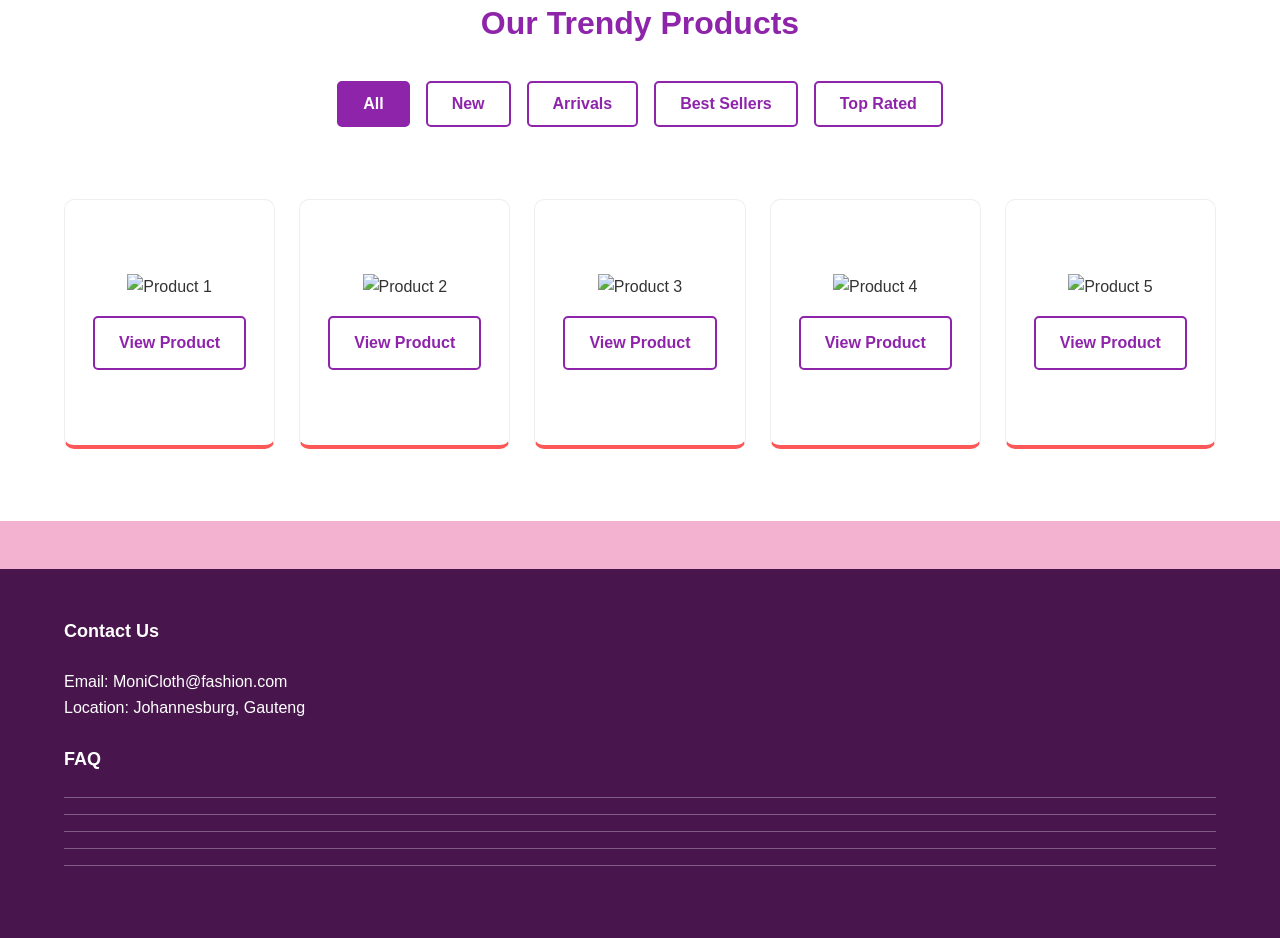
==== commit 5a197bc1: "Update index.html" ====
--- a/index.html
+++ b/index.html
@@ -11,7 +11,7 @@
   <header>
     <div class="navbar">
       <div class="logo">
-        <img src="Moni snap.png" alt="Moni Cloth Logo">
+        <img src="Moni snap.PNG" alt="Moni Cloth Logo">
       </div>
       <nav>
         <li><a href="index.html">Home</a></li>
@@ -121,4 +121,4 @@
 
   <script src="JavaScript.js"></script>
 </body>
-</html>+</html>
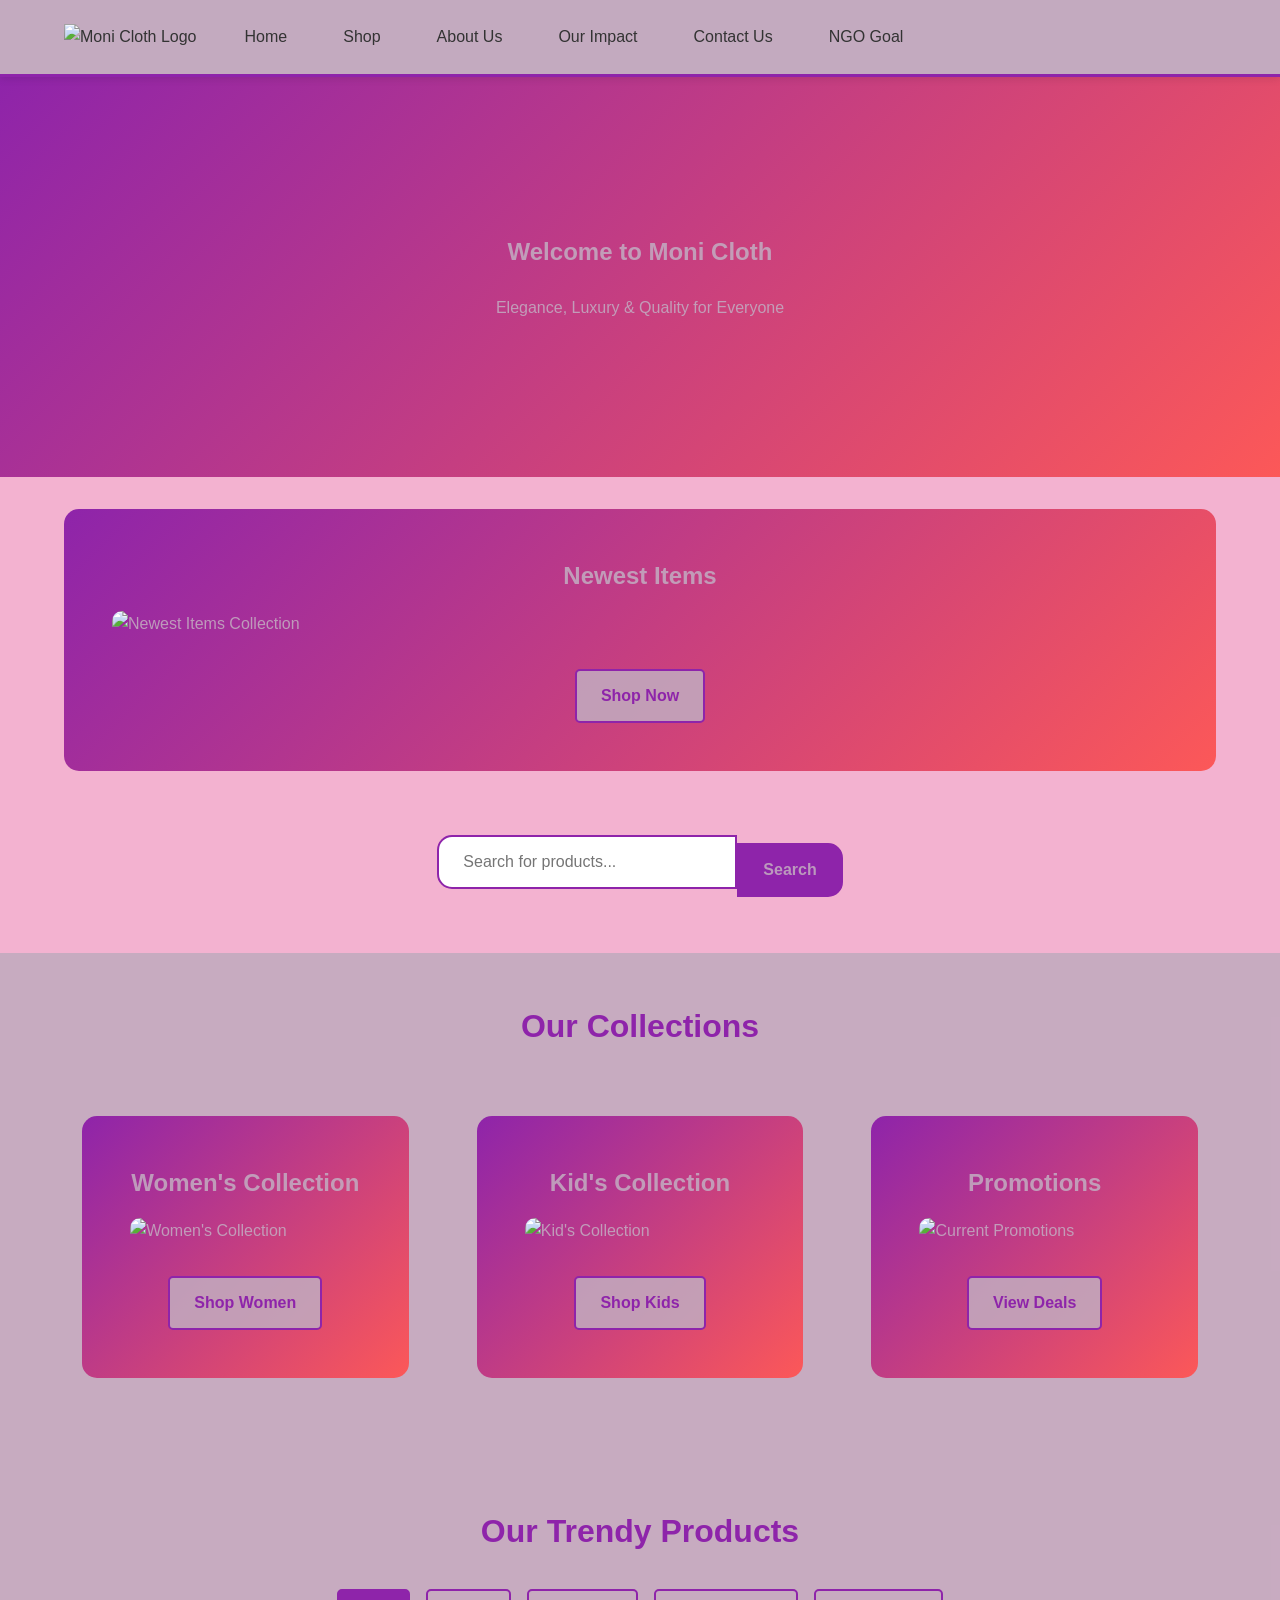
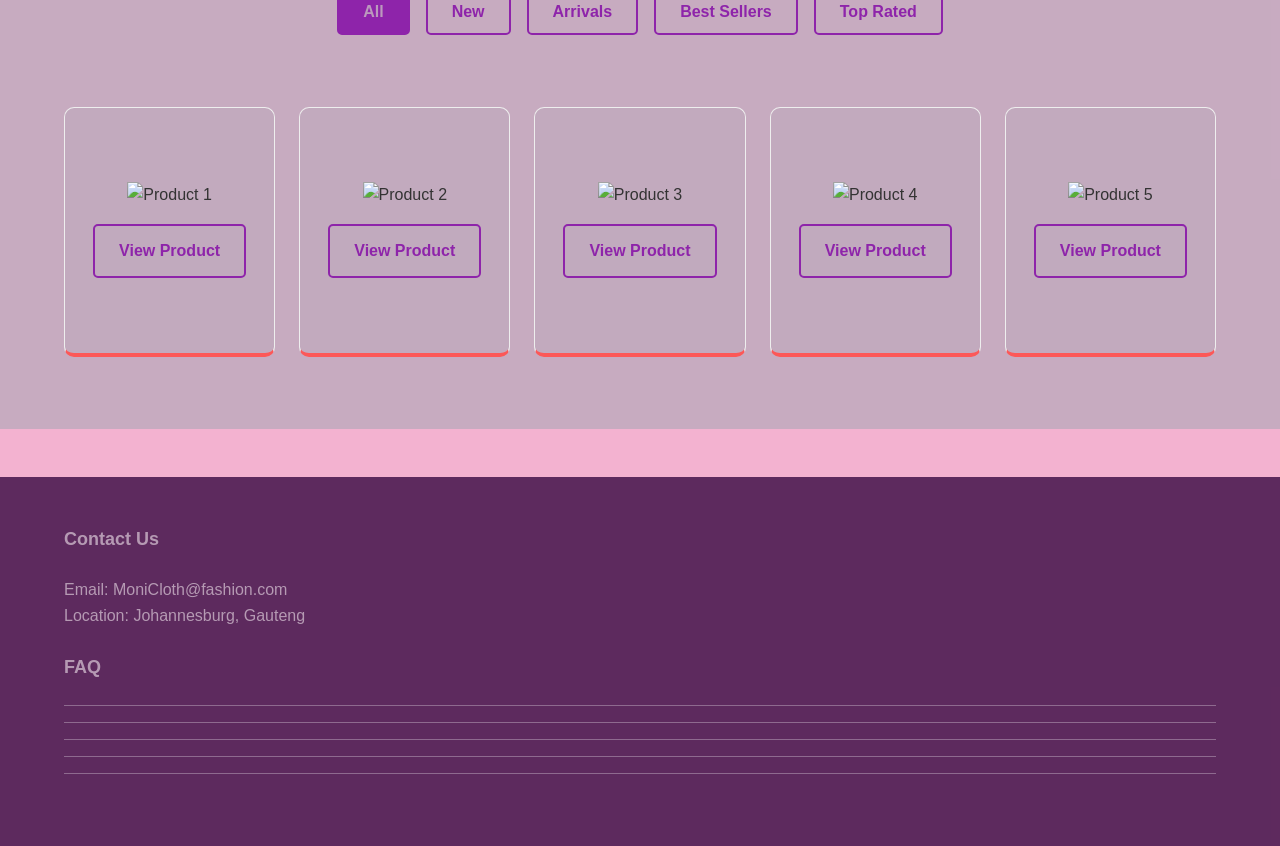
==== commit a5251560: "Add images" ====
--- a/index.html
+++ b/index.html
@@ -11,7 +11,7 @@
   <header>
     <div class="navbar">
       <div class="logo">
-        <img src="Moni snap.PNG" alt="Moni Cloth Logo">
+        <img src="Moni snap.png" alt="Moni Cloth Logo">
       </div>
       <nav>
         <li><a href="index.html">Home</a></li>
@@ -52,7 +52,7 @@
     <div class="collections">
       <section class="placeholder-box">
         <b>Women's Collection</b>
-        <img src="Women's-section.png" alt="Women's Collection" width="100%" height="auto">
+        <img src="Women's section.png" alt="Women's Collection" width="100%" height="auto">
         <button>Shop Women</button>
       </section>
       <section class="placeholder-box">
@@ -121,4 +121,4 @@
 
   <script src="JavaScript.js"></script>
 </body>
-</html>
+</html>
--- a/style.css
+++ b/style.css
@@ -17,11 +17,11 @@
   --primary: #8e24aa;
   --secondary: #fc5858;
   --background-light: #f3b2d0;
-  --white: #ffffff;
+  --white: #c2aabfe0;
   --text: #333333;
   --text-light: #666666;
   --border: #eeeeee;
-  --footer-bg: #48164d;
+  --footer-bg: #48164dde;
   
   /* Typography Scale */
   --font-size-xs: 0.75rem;
@@ -380,7 +380,7 @@
    ========================================== */
 
 .form-section {
-  background-color: var(--white);
+  background-color: rgb(210, 135, 212);
   padding: var(--spacing-2xl);
   border-radius: var(--border-radius-lg);
   max-width: 500px;
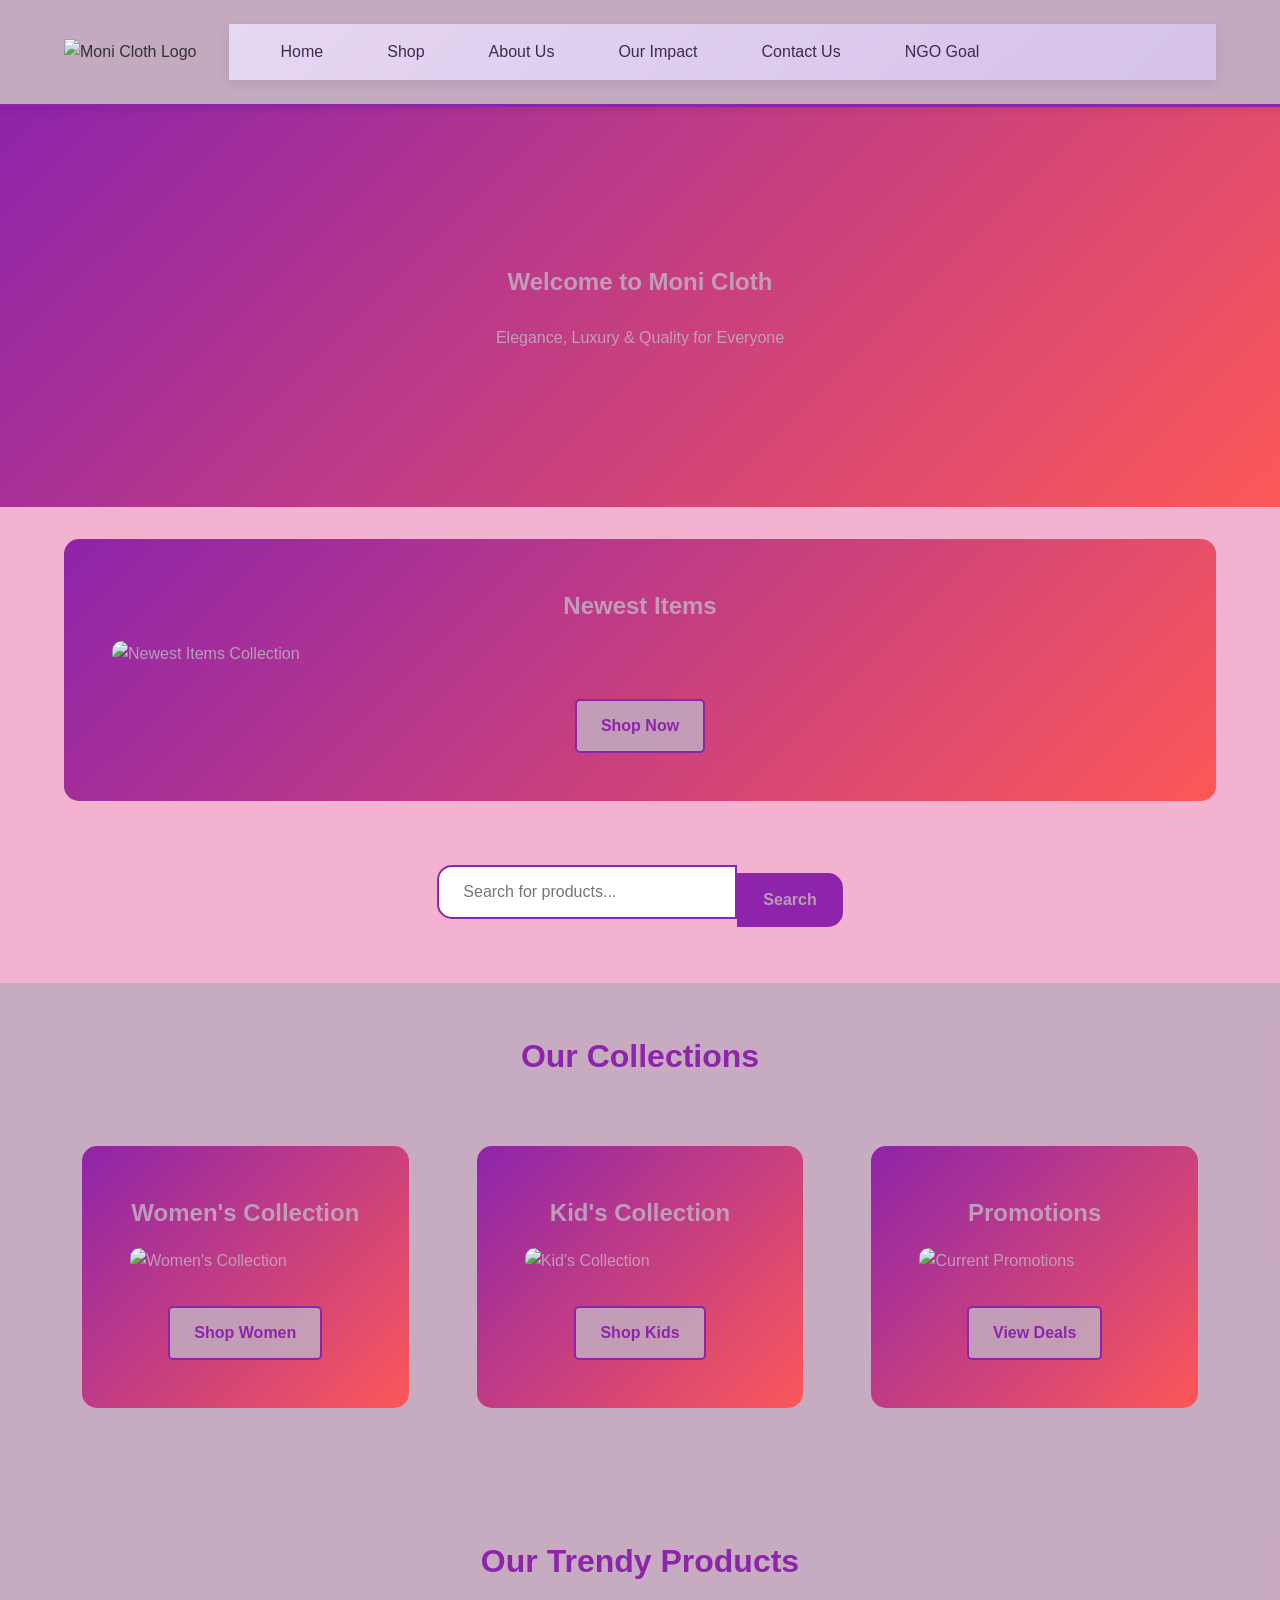
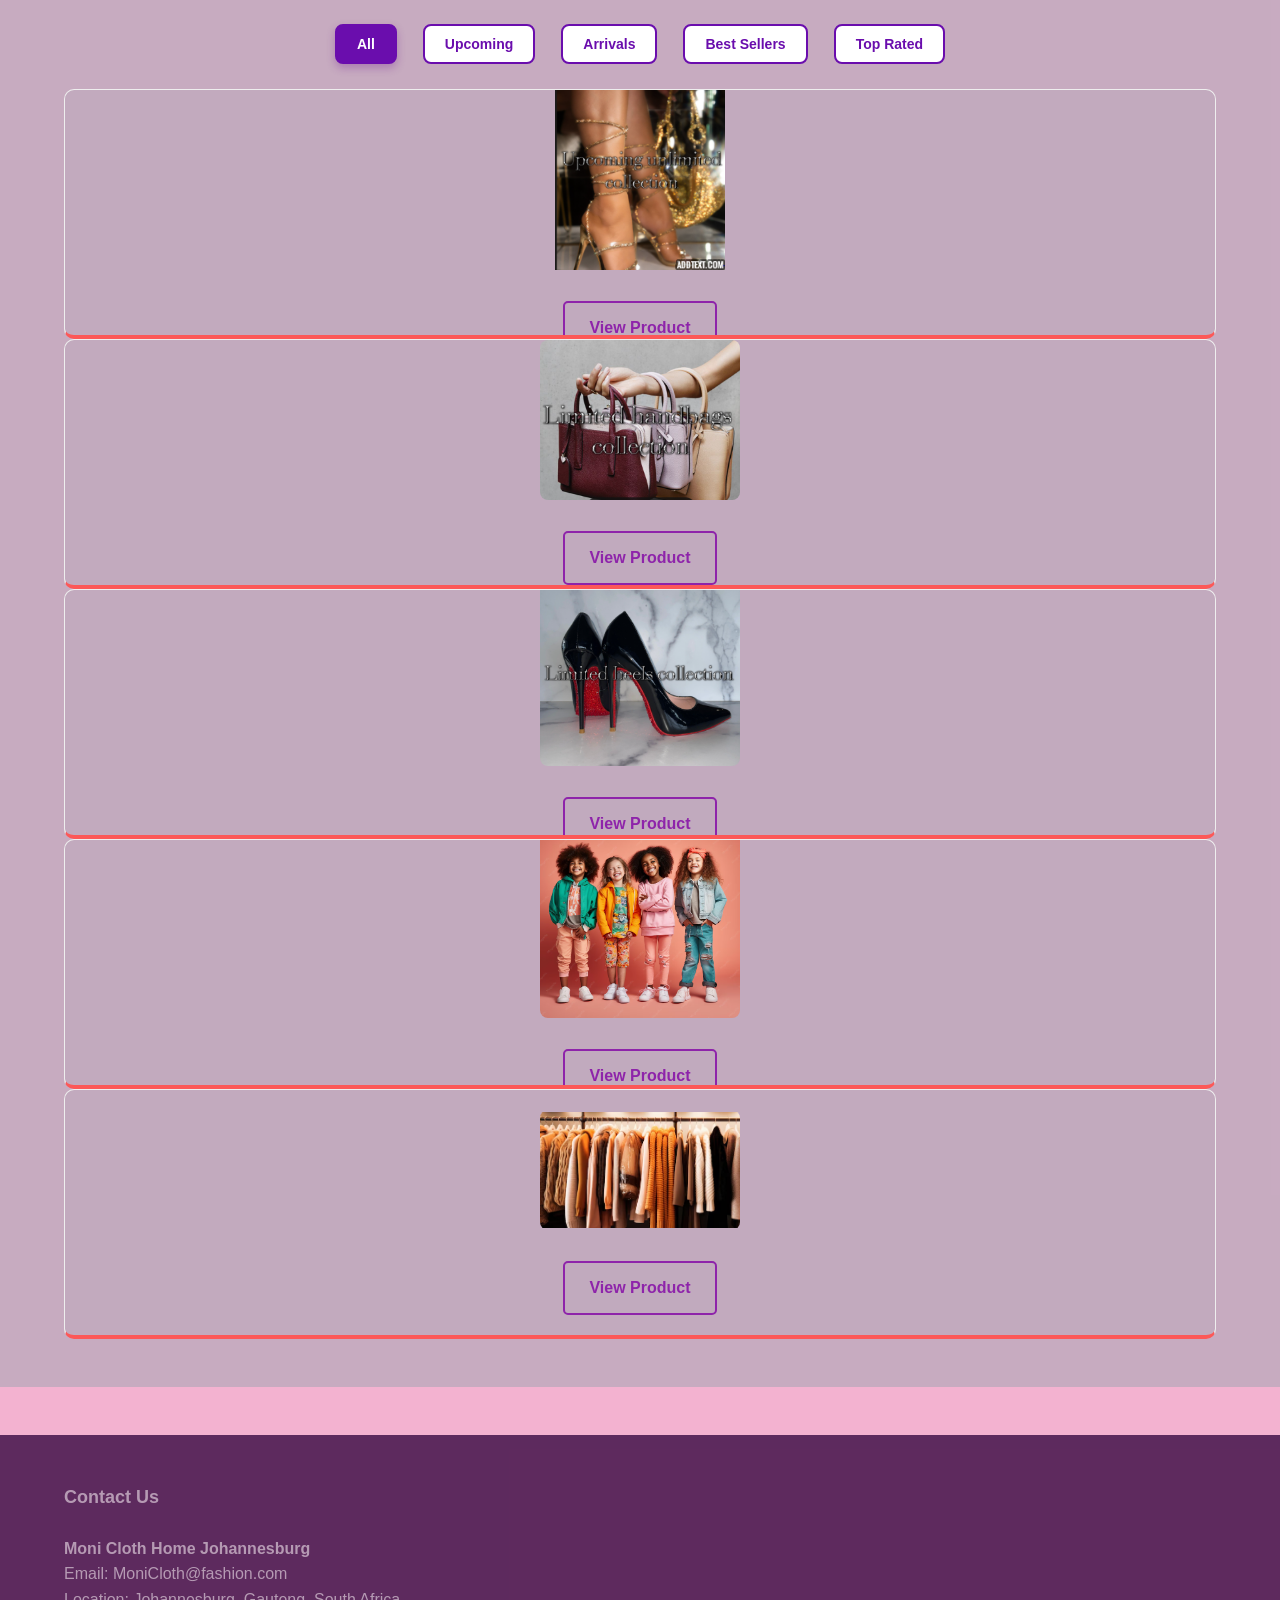
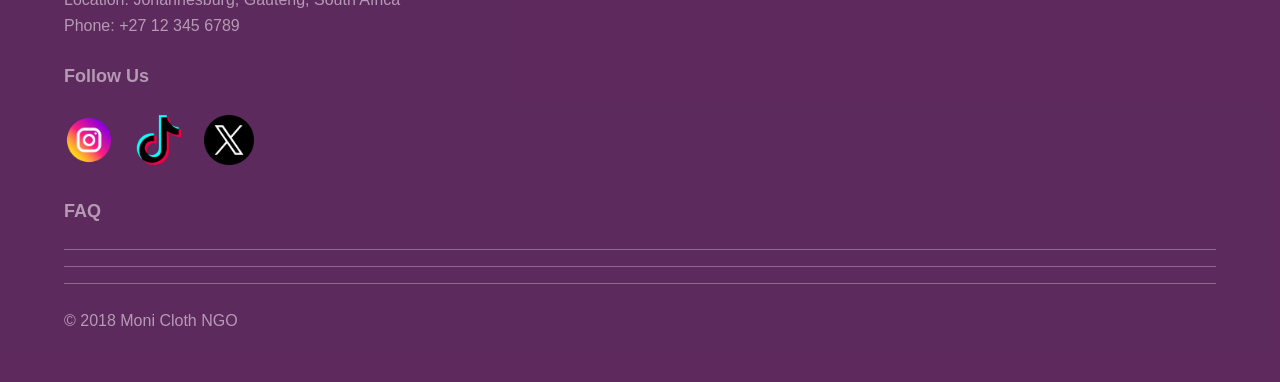
==== commit 7e26f731: "v1.1 SEO update: Added NAP, meta tags, README..." ====
--- a/index.html
+++ b/index.html
@@ -3,7 +3,8 @@
 <head>
   <meta charset="UTF-8">
   <meta name="viewport" content="width=device-width, initial-scale=1.0">
-  <title>Moni Cloth - Home</title>
+  <title>Home| Moni Cloth | Affordable Clothing NGO South Africa</title>
+  <meta name="description" content="Moni Cloth NGO provides affordable clothing for women and children across South Africa. Shop new collections or donate to support our mission since 2018.">
   <link rel="stylesheet" href="style.css">
 </head>
 <body>
@@ -15,11 +16,11 @@
       </div>
       <nav>
         <li><a href="index.html">Home</a></li>
-        <li><a href="Shop.html">Shop</a></li>
-        <li><a href="About us.html">About Us</a></li>
-        <li><a href="Our impact.html">Our Impact</a></li>
-        <li><a href="Contact Us.html">Contact Us</a></li>
-        <li><a href="NGO-Goal.html">NGO Goal</a></li>
+        <li><a href="shop.html">Shop</a></li>
+        <li><a href="about us.html">About Us</a></li>
+        <li><a href="our impact.html">Our Impact</a></li>
+        <li><a href="contact us.html">Contact Us</a></li>
+        <li><a href="ngo-Goal.html">NGO Goal</a></li>
       </nav>
       <div class="nav-right"></div>
     </div>
@@ -42,7 +43,8 @@
 
   <!-- ========== SEARCH CONTAINER ========== -->
   <section class="search-container">
-    <input type="text" placeholder="Search for products...">
+    <input type="text" id="SearchBar" placeholder="Search for products...">
+  
     <button type="button">Search</button>
   </section>
 
@@ -72,53 +74,82 @@
   <section class="products-section">
     <h3>Our Trendy Products</h3>
     <section class="filter-tabs">
-      <span class="active">All</span>
-      <span>New</span>
-      <span>Arrivals</span>
-      <span>Best Sellers</span>
-      <span>Top Rated</span>
+      <button class="filter-btn active" data-filter="all">All</button>
+<button class="filter-btn" data-filter="upcoming">Upcoming</button>
+<button class="filter-btn" data-filter="arrivals">Arrivals</button>
+<button class="filter-btn" data-filter="bestsellers">Best Sellers</button>
+<button class="filter-btn" data-filter="toprated">Top Rated</button>
     </section>
-    <section class="product-grid">
-      <section class="product-card">
-        <img src="images/product-1.png" alt="Product 1">
-        <button>View Product</button>
-      </section>
-      <section class="product-card">
-        <img src="images/product-2.png" alt="Product 2">
-        <button>View Product</button>
-      </section>
-      <section class="product-card">
-        <img src="images/product-3.png" alt="Product 3">
-        <button>View Product</button>
-      </section>
-      <section class="product-card">
-        <img src="images/product-4.png" alt="Product 4">
-        <button>View Product</button>
-      </section>
-      <section class="product-card">
-        <img src="images/product-5.png" alt="Product 5">
-        <button>View Product</button>
-      </section>
+    <section class="product-card" data-category="upcoming">
+  <img src="heels and handbags (1).png" class="gallery-img" alt="Product 1">
+  <button>View Product</button>
+</section>
+
+<section class="product-card" data-category="arrivals">
+  <img src="handbags.png" class="gallery-img" alt="Product 2">
+  <button>View Product</button>
+</section>
+
+<section class="product-card" data-category="arrivals">
+  <img src="heels.png" class="gallery-img" alt="Product 3">
+  <button>View Product</button>
+</section>
+
+<section class="product-card" data-category="bestsellers">
+  <img src="Kid's section.PNG" class="gallery-img" alt="Product 4">
+  <button>View Product</button>
+</section>
+
+<section class="product-card" data-category="toprated">
+  <img src="Women's section.PNG" class="gallery-img" alt="Product 5">
+  <button>View Product</button>
+</section>
     </section>
   </section>
 
   <!-- ========== FOOTER ========== -->
   <footer>
-    <section>
-      <h3>Contact Us</h3>
-      <p>Email: MoniCloth@fashion.com</p>
-      <p>Location: Johannesburg, Gauteng</p>
-    </section>
-    <section>
-      <h3>FAQ</h3>
-      <div class="faq-line"></div>
-      <div class="faq-line"></div>
-      <div class="faq-line"></div>
-      <div class="faq-line"></div>
-      <div class="faq-line"></div>
-    </section>
-  </footer>
+  <section>
+    <h3>Contact Us</h3>
+    <p><strong>Moni Cloth Home Johannesburg</strong></p>
+    <p>Email: MoniCloth@fashion.com</p>
+    <p>Location: Johannesburg, Gauteng, South Africa</p>
+    <p>Phone: +27 12 345 6789</p>
+  </section>
+  
+  <section>
+    <h3>Follow Us</h3>
+    <div class="icon">
+  <a href="https://instagram.com" target="_blank" rel="noopener">
+    <img src="instagram.png" alt="Instagram" width="50" height="50">
+  </a>
+  <a href="https://tiktok.com" target="_blank" rel="noopener">
+    <img src="tik-tok.png" alt="TikTok" width="50" height="50">
+  </a>
+  <a href="https://twitter.com" target="_blank" rel="noopener">
+    <img src="twitter.png" alt="Twitter/X" width="50" height="50">
+  </a>
+</div>
+  </section>
+  
+  <section>
+    <h3>FAQ</h3>
+    <div class="faq-line"></div>
+    <div class="faq-line"></div>
+    <div class="faq-line"></div>
+  </section>
+  
+  <p>© 2018 Moni Cloth NGO</p>
+</footer>
 
   <script src="JavaScript.js"></script>
+
+  <div id="lightbox" class="lightbox">
+  <span class="close">&times;</span>
+  <img class="lightbox-content" id="lightbox-img" alt="">
+</div>
+<script src="https://code.jquery.com/jquery-3.7.1.min.js"></script>
+<script src="JavaScript.js"></script>
+</body>
 </body>
 </html>
--- a/style.css
+++ b/style.css
@@ -350,15 +350,21 @@
 }
 
 .btn-primary {
-  background-color: var(--primary);
-  color: var(--white);
-  border: 2px solid var(--primary);
+  display: inline-block;
+  padding: 12px 24px;
+  background-color: #a04598; 
+  color: white;
+  text-decoration: none; 
+  border-radius: 6px;
+  font-weight: 600;
+  border: none;
+  cursor: pointer;
+  transition: background-color 0.3s ease;
 }
 
 .btn-primary:hover,
 .btn-primary:focus {
-  background-color: var(--secondary);
-  border-color: var(--secondary);
+   background-color: #a04598; 
 }
 
 .shop-btn {
@@ -496,12 +502,31 @@
   text-decoration: underline;
 }
 
+
 .hero-content p {
   font-size: var(--font-size-base);
   color: var(--text-light);
   line-height: 1.8;
   max-width: 800px;
   margin: var(--spacing-lg) auto;
+}
+
+/* Accordion for Vision/Mission */
+.accordion-toggle {
+  cursor: pointer;
+  color: var(--secondary);  
+  text-decoration: underline; 
+  transition: color 0.3s;
+}
+
+.accordion-toggle:hover {
+  color:#a61e6a;
+}
+
+.accordion-panel {
+  display: none; 
+  text-align: center; 
+  padding: 0 20px var(--spacing-lg) 20px;
 }
 
 /* ==========================================
@@ -841,3 +866,184 @@
   padding-left: var(--spacing-lg);
   padding-right: var(--spacing-lg);
 }
+/* ================= Lightbox Gallery  ============ */
+.gallery-img { 
+  cursor: pointer; 
+  border-radius: 8px;
+  transition: transform 0.2s;
+}
+.gallery-img:hover { transform: scale(1.05); }
+
+.lightbox {
+  display: none;
+  position: fixed;
+  z-index: 999;
+  left: 0; top: 0;
+  width: 100%; height: 100%;
+  background-color: rgba(0,0,0,0.8);
+}
+
+.lightbox-content {
+  margin: 5% auto;
+  display: block;
+  max-width: 80%;
+  max-height: 80%;
+  border-radius: 8px;
+}
+
+.close {
+  position: absolute;
+  top: 20px; right: 40px;
+  color: white; font-size: 40px;
+  cursor: pointer;
+}
+
+/* Keep images inside product cards */
+.product-card {
+  overflow: hidden;
+  text-align: center;
+  padding: 20px;
+}
+
+.product-card img.gallery-img {
+  width: 100%;
+  max-width: 200px; 
+  height: 200px;
+  object-fit: contain;
+  margin-bottom: 15px;
+}
+
+.filter-tabs {
+  text-align: center;
+  margin: 20px 0;
+}
+
+.filter-btn {
+  padding: 10px 20px;
+  margin: 5px;
+  border: 2px solid #6a0dad;
+  background: white;
+  color: #6a0dad;
+  border-radius: 8px;
+  cursor: pointer;
+  font-size: 14px;
+  transition: 0.3s;
+}
+
+.filter-btn:hover {
+  background: #f0e6ff;
+}
+
+/* Highlighted/active state */
+.filter-btn.active {
+  background: #6a0dad;
+  color: white;
+  box-shadow: 0 4px 8px rgba(106, 17, 141, 0.3);
+}
+
+.icon {
+  display: flex;
+  gap: 20px; /* space between icons */
+  margin-top: 15px;
+}
+
+.icon img {
+  transition: transform 0.2s; /* hover effect */
+}
+
+.icon img:hover {
+  transform: scale(1.1); /* grows slightly on hover */
+}
+
+nav a {
+  position: relative;
+  transition: transform 0.2s ease, color 0.3s;
+}
+
+nav a:hover {
+  transform: translateY(-2px);
+  color: #8B5A96;
+}
+
+nav a::after {
+  content: '';
+  position: absolute;
+  width: 0;
+  height: 2px;
+  bottom: -5px;
+  left: 0;
+  background-color: #8B5A96;
+  transition: width 0.3s ease;
+}
+
+nav a:hover::after {
+  width: 100%;
+}
+
+nav {
+  background: linear-gradient(135deg, #E6D7F3 0%, #D4C2E8 100%); /* subtle gradient instead of flat */
+  padding: 15px 40px; /* more breathing room */
+  box-shadow: 0 4px 12px rgba(0,0,0,0.08); /* soft shadow */
+  display: flex;
+  align-items: center;
+  gap: 40px; /* space between logo + links */
+}
+
+
+/* Depth and Spacing*/
+
+nav a {
+  font-weight: 500;
+  font-size: 16px;
+  color: #3D2A4D;
+  text-decoration: none;
+  padding: 8px 12px;
+  border-radius: 6px;
+  transition: all 0.3s ease;
+  position: relative;
+}
+
+/* Link styling */
+
+nav a:hover {
+  background: rgba(139, 90, 150, 0.1); /* light purple pill on hover */
+  transform: translateY(-2px);
+}
+
+nav a::after {
+  content: '';
+  position: absolute;
+  width: 0;
+  height: 2px;
+  bottom: 4px;
+  left: 12px;
+  background: #8B5A96;
+  transition: width 0.3s;
+}
+
+nav a:hover::after {
+  width: calc(100% - 24px);
+}
+
+/* Logo */
+
+nav img {
+  height: 55px; /* bigger logo */
+  border-radius: 8px;
+  transition: transform 0.4s ease;
+}
+
+nav img:hover {
+  transform: scale(1.05) rotate(5deg);
+}
+
+nav a.active {
+  background: #8B5A96;
+  color: white;
+}
+
+.stat-card .icon {
+  display: flex;
+  justify-content: center; /* centers image horizontally */
+  margin-bottom: 15px; /* space between icon + text */
+}
